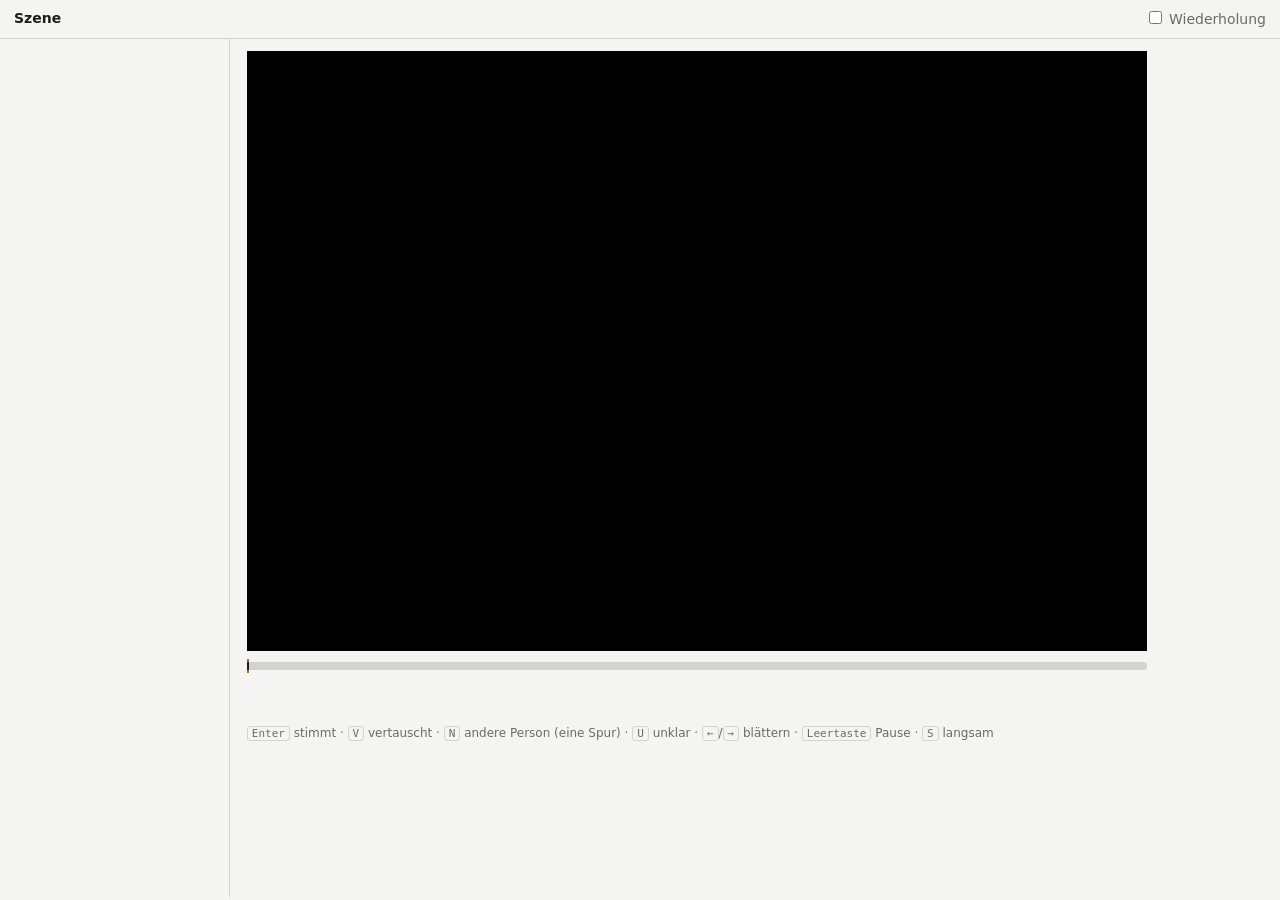
==== web/review/index.html @ 29eccfea "feat(reference): local review tool for contested spots The review server serves the review page, the" ====
<!doctype html>
<html lang="de">
<head>
<meta charset="utf-8">
<meta name="viewport" content="width=device-width, initial-scale=1">
<title>MatchSpace – strittige Stellen</title>
<link rel="stylesheet" href="review.css">
</head>
<body>
<header>
  <strong id="scene">Szene</strong>
  <span id="progress"></span>
  <label title="Zweites Entscheiden zur Prüfung der Wiederholbarkeit (zählt nicht für die Referenz)">
    <input type="checkbox" id="repeat"> Wiederholung</label>
</header>
<main>
  <nav><ol id="list"></ol></nav>
  <section>
    <div id="stage">
      <canvas id="view" width="900" height="600"></canvas>
      <div id="phase"></div>
    </div>
    <div id="timeline"><div id="mark"></div><div id="head"></div></div>
    <div id="question"></div>
    <div id="choices"></div>
    <div id="mapping"></div>
    <div id="numbers"></div>
    <div id="message" role="status"></div>
    <p class="keys">
      <kbd>Enter</kbd> stimmt · <kbd>V</kbd> vertauscht · <kbd>N</kbd> andere Person (eine Spur) · <kbd>U</kbd> unklar ·
      <kbd>←</kbd>/<kbd>→</kbd> blättern · <kbd>Leertaste</kbd> Pause · <kbd>S</kbd> langsam
    </p>
  </section>
</main>
<video id="video" src="/video" preload="auto" muted playsinline></video>
<script src="review.js"></script>
</body>
</html>
---- web/review/review.css ----
:root { color-scheme: light dark; --bg: #f4f4f2; --fg: #1d1d1b; --muted: #6b6b66; --line: #d4d4cf; --accent: #1f6feb; --done: #2e7d32; --warn: #b26a00; }
@media (prefers-color-scheme: dark) { :root { --bg: #1b1c1e; --fg: #e8e8e6; --muted: #9a9a95; --line: #3a3b3e; --accent: #58a6ff; --done: #66bb6a; --warn: #ffb74d; } }
* { box-sizing: border-box; }
body { margin: 0; font: 14px/1.4 system-ui, sans-serif; background: var(--bg); color: var(--fg); }
header { display: flex; gap: 1.5em; align-items: center; padding: 0.6em 1em; border-bottom: 1px solid var(--line); }
#progress { color: var(--muted); }
header label { margin-left: auto; color: var(--muted); }
main { display: grid; grid-template-columns: 230px 1fr; height: calc(100vh - 42px); }
nav { overflow-y: auto; border-right: 1px solid var(--line); }
#list { list-style: none; margin: 0; padding: 0; }
#list li { padding: 0.35em 0.8em; cursor: pointer; border-bottom: 1px solid var(--line); display: flex; justify-content: space-between; gap: 0.5em; }
#list li.current { background: color-mix(in srgb, var(--accent) 18%, transparent); }
#list li.done .state { color: var(--done); }
#list li.unclear .state { color: var(--warn); }
#list .kinds { color: var(--muted); font-size: 12px; }
section { padding: 0.8em 1.2em; overflow-y: auto; }
#stage { position: relative; display: inline-block; max-width: 100%; }
#view { background: #000; max-width: 100%; height: auto; display: block; }
#phase { position: absolute; left: 8px; top: 6px; padding: 2px 8px; border-radius: 4px; background: rgba(0,0,0,.6); color: #fff; font-weight: 600; }
#timeline { position: relative; height: 8px; background: var(--line); margin: 6px 0 12px; max-width: 900px; border-radius: 4px; }
#mark { position: absolute; top: -3px; width: 2px; height: 14px; background: var(--warn); }
#head { position: absolute; top: 0; width: 2px; height: 8px; background: var(--fg); }
#question { font-size: 16px; font-weight: 600; margin-bottom: 0.5em; }
#choices button, #mapping button { margin: 0 0.5em 0.5em 0; padding: 0.4em 0.9em; font: inherit; border: 1px solid var(--line); border-radius: 6px; background: transparent; color: var(--fg); cursor: pointer; }
#choices button:hover, #mapping button:hover { border-color: var(--accent); }
#mapping, #numbers { margin: 0.4em 0; display: flex; flex-wrap: wrap; gap: 0.8em; align-items: center; }
#mapping select, #numbers input { font: inherit; padding: 0.2em; }
#numbers input { width: 4em; }
.letter { display: inline-block; min-width: 1.6em; text-align: center; font-weight: 700; color: #fff; border-radius: 4px; padding: 0 0.3em; }
#message { min-height: 1.4em; color: var(--warn); }
.keys { color: var(--muted); font-size: 12px; }
kbd { border: 1px solid var(--line); border-radius: 3px; padding: 0 4px; font-size: 11px; }
video { display: none; }
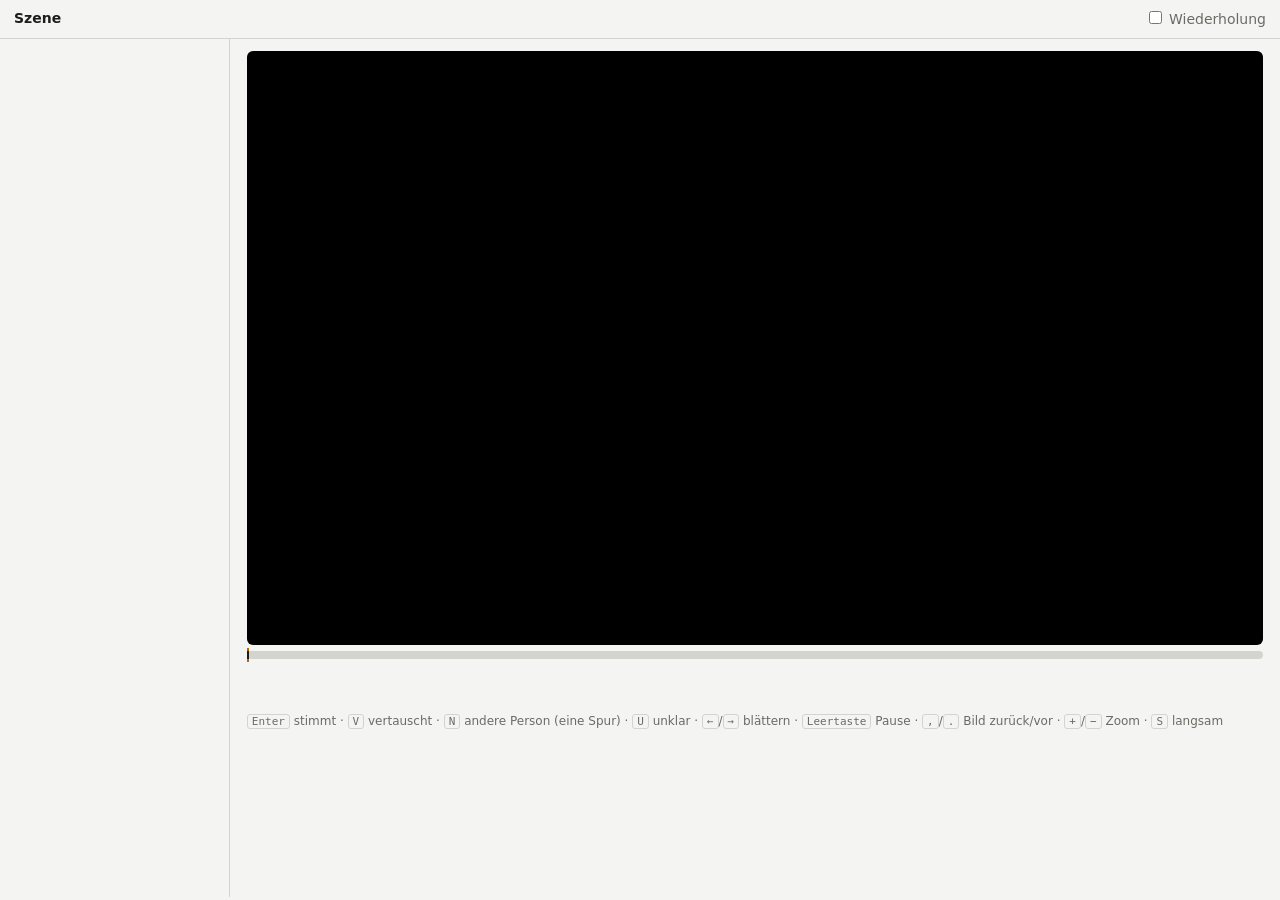
==== commit d84388a1: "fix(review): larger view and at most three people per question The review view now has a fixed aspec" ====
--- a/web/review/index.html
+++ b/web/review/index.html
@@ -17,7 +17,7 @@
   <nav><ol id="list"></ol></nav>
   <section>
     <div id="stage">
-      <canvas id="view" width="900" height="600"></canvas>
+      <canvas id="view" width="1600" height="1000"></canvas>
       <div id="phase"></div>
     </div>
     <div id="timeline"><div id="mark"></div><div id="head"></div></div>
@@ -28,7 +28,8 @@
     <div id="message" role="status"></div>
     <p class="keys">
       <kbd>Enter</kbd> stimmt · <kbd>V</kbd> vertauscht · <kbd>N</kbd> andere Person (eine Spur) · <kbd>U</kbd> unklar ·
-      <kbd>←</kbd>/<kbd>→</kbd> blättern · <kbd>Leertaste</kbd> Pause · <kbd>S</kbd> langsam
+      <kbd>←</kbd>/<kbd>→</kbd> blättern · <kbd>Leertaste</kbd> Pause · <kbd>,</kbd>/<kbd>.</kbd> Bild zurück/vor ·
+      <kbd>+</kbd>/<kbd>−</kbd> Zoom · <kbd>S</kbd> langsam
     </p>
   </section>
 </main>
--- a/web/review/review.css
+++ b/web/review/review.css
@@ -14,10 +14,10 @@
 #list li.unclear .state { color: var(--warn); }
 #list .kinds { color: var(--muted); font-size: 12px; }
 section { padding: 0.8em 1.2em; overflow-y: auto; }
-#stage { position: relative; display: inline-block; max-width: 100%; }
-#view { background: #000; max-width: 100%; height: auto; display: block; }
+#stage { position: relative; display: flex; justify-content: center; background: #000; border-radius: 6px; }
+#view { max-width: 100%; max-height: 66vh; height: auto; display: block; }
 #phase { position: absolute; left: 8px; top: 6px; padding: 2px 8px; border-radius: 4px; background: rgba(0,0,0,.6); color: #fff; font-weight: 600; }
-#timeline { position: relative; height: 8px; background: var(--line); margin: 6px 0 12px; max-width: 900px; border-radius: 4px; }
+#timeline { position: relative; height: 8px; background: var(--line); margin: 6px 0 12px; border-radius: 4px; }
 #mark { position: absolute; top: -3px; width: 2px; height: 14px; background: var(--warn); }
 #head { position: absolute; top: 0; width: 2px; height: 8px; background: var(--fg); }
 #question { font-size: 16px; font-weight: 600; margin-bottom: 0.5em; }
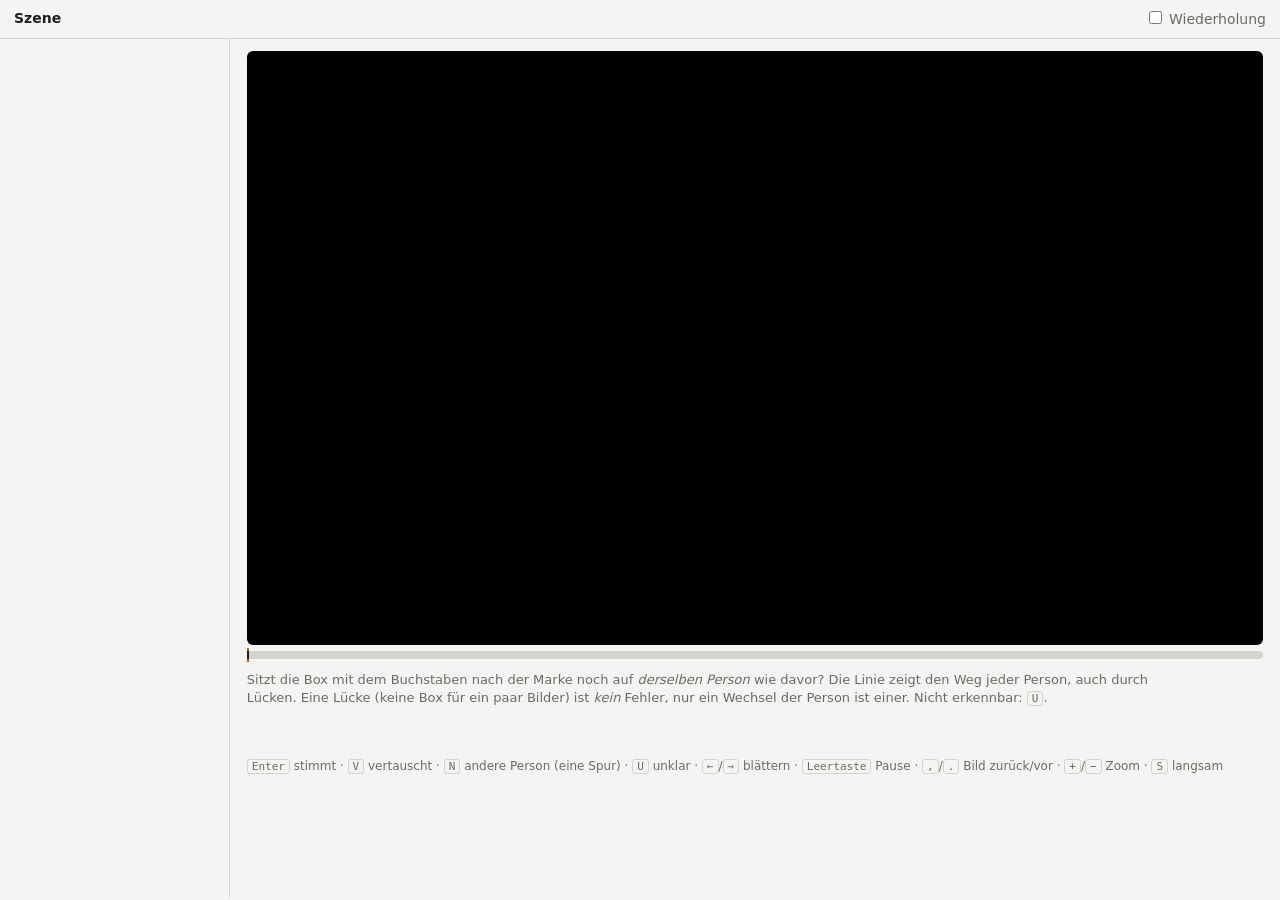
==== commit 02398fe9: "feat(review): spot number in the URL, walking paths and estimated boxes in gaps ?stelle=N opens spot" ====
--- a/web/review/index.html
+++ b/web/review/index.html
@@ -22,6 +22,9 @@
     </div>
     <div id="timeline"><div id="mark"></div><div id="head"></div></div>
     <div id="question"></div>
+    <p id="hint">Sitzt die Box mit dem Buchstaben nach der Marke noch auf <em>derselben Person</em> wie davor? Die Linie zeigt
+      den Weg jeder Person, auch durch Lücken. Eine Lücke (keine Box für ein paar Bilder) ist <em>kein</em> Fehler, nur ein
+      Wechsel der Person ist einer. Nicht erkennbar: <kbd>U</kbd>.</p>
     <div id="choices"></div>
     <div id="mapping"></div>
     <div id="numbers"></div>
--- a/web/review/review.css
+++ b/web/review/review.css
@@ -31,3 +31,4 @@
 .keys { color: var(--muted); font-size: 12px; }
 kbd { border: 1px solid var(--line); border-radius: 3px; padding: 0 4px; font-size: 11px; }
 video { display: none; }
+#hint { margin: 0 0 0.6em; color: var(--muted); font-size: 13px; max-width: 70em; }
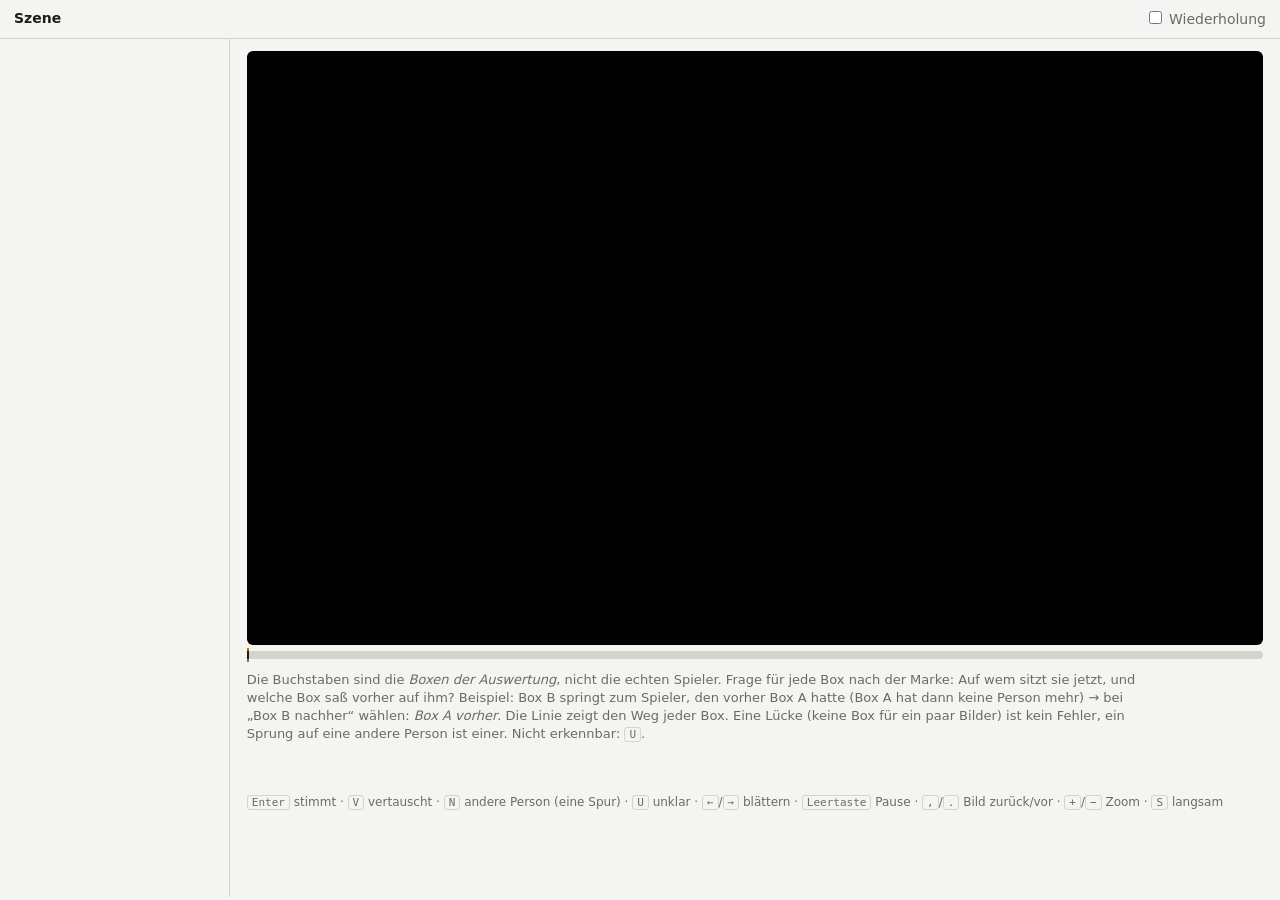
==== commit 99f3de08: "fix(review): word the question about boxes, not about people" ====
--- a/web/review/index.html
+++ b/web/review/index.html
@@ -22,9 +22,11 @@
     </div>
     <div id="timeline"><div id="mark"></div><div id="head"></div></div>
     <div id="question"></div>
-    <p id="hint">Sitzt die Box mit dem Buchstaben nach der Marke noch auf <em>derselben Person</em> wie davor? Die Linie zeigt
-      den Weg jeder Person, auch durch Lücken. Eine Lücke (keine Box für ein paar Bilder) ist <em>kein</em> Fehler, nur ein
-      Wechsel der Person ist einer. Nicht erkennbar: <kbd>U</kbd>.</p>
+    <p id="hint">Die Buchstaben sind die <em>Boxen der Auswertung</em>, nicht die echten Spieler. Frage für jede Box nach der Marke:
+      Auf wem sitzt sie jetzt, und welche Box saß vorher auf ihm? Beispiel: Box B springt zum Spieler, den vorher Box A hatte
+      (Box A hat dann keine Person mehr) → bei „Box B nachher“ wählen: <em>Box A vorher</em>. Die Linie zeigt den Weg jeder
+      Box. Eine Lücke (keine Box für ein paar Bilder) ist kein Fehler, ein Sprung auf eine andere Person ist einer. Nicht
+      erkennbar: <kbd>U</kbd>.</p>
     <div id="choices"></div>
     <div id="mapping"></div>
     <div id="numbers"></div>
